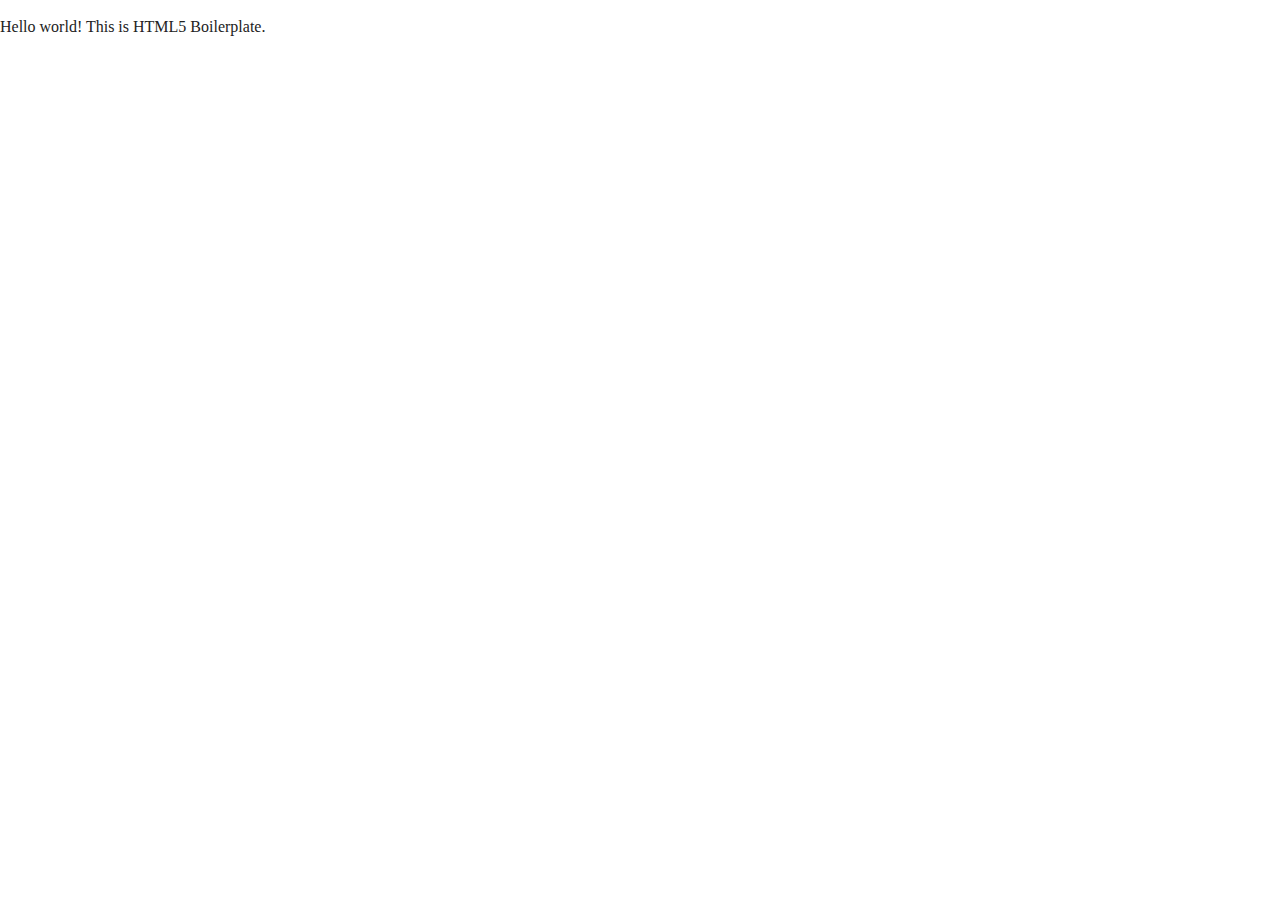
==== index.html @ 958292ec "Initial commit" ====
<!doctype html>
<html class="no-js" lang="">

<head>
  <meta charset="utf-8">
  <title></title>
  <meta name="description" content="">
  <meta name="viewport" content="width=device-width, initial-scale=1">

  <link rel="manifest" href="site.webmanifest">
  <link rel="apple-touch-icon" href="icon.png">
  <!-- Place favicon.ico in the root directory -->

  <link rel="stylesheet" href="css/normalize.css">
  <link rel="stylesheet" href="css/main.css">

  <meta name="theme-color" content="#fafafa">
</head>

<body>
  <!--[if IE]>
    <p class="browserupgrade">You are using an <strong>outdated</strong> browser. Please <a href="https://browsehappy.com/">upgrade your browser</a> to improve your experience and security.</p>
  <![endif]-->

  <!-- Add your site or application content here -->
  <p>Hello world! This is HTML5 Boilerplate.</p>
  <script src="js/vendor/modernizr-3.7.1.min.js"></script>
  <script src="https://code.jquery.com/jquery-3.4.1.min.js" integrity="sha256-CSXorXvZcTkaix6Yvo6HppcZGetbYMGWSFlBw8HfCJo=" crossorigin="anonymous"></script>
  <script>window.jQuery || document.write('<script src="js/vendor/jquery-3.4.1.min.js"><\/script>')</script>
  <script src="js/plugins.js"></script>
  <script src="js/main.js"></script>

  <!-- Google Analytics: change UA-XXXXX-Y to be your site's ID. -->
  <script>
    window.ga = function () { ga.q.push(arguments) }; ga.q = []; ga.l = +new Date;
    ga('create', 'UA-XXXXX-Y', 'auto'); ga('set','transport','beacon'); ga('send', 'pageview')
  </script>
  <script src="https://www.google-analytics.com/analytics.js" async></script>
</body>

</html>
---- css/main.css ----
/*! HTML5 Boilerplate v7.2.0 | MIT License | https://html5boilerplate.com/ */

/* main.css 2.0.0 | MIT License | https://github.com/h5bp/main.css#readme */
/*
 * What follows is the result of much research on cross-browser styling.
 * Credit left inline and big thanks to Nicolas Gallagher, Jonathan Neal,
 * Kroc Camen, and the H5BP dev community and team.
 */

/* ==========================================================================
   Base styles: opinionated defaults
   ========================================================================== */

html {
  color: #222;
  font-size: 1em;
  line-height: 1.4;
}

/*
 * Remove text-shadow in selection highlight:
 * https://twitter.com/miketaylr/status/12228805301
 *
 * Vendor-prefixed and regular ::selection selectors cannot be combined:
 * https://stackoverflow.com/a/16982510/7133471
 *
 * Customize the background color to match your design.
 */

::-moz-selection {
  background: #b3d4fc;
  text-shadow: none;
}

::selection {
  background: #b3d4fc;
  text-shadow: none;
}

/*
 * A better looking default horizontal rule
 */

hr {
  display: block;
  height: 1px;
  border: 0;
  border-top: 1px solid #ccc;
  margin: 1em 0;
  padding: 0;
}

/*
 * Remove the gap between audio, canvas, iframes,
 * images, videos and the bottom of their containers:
 * https://github.com/h5bp/html5-boilerplate/issues/440
 */

audio,
canvas,
iframe,
img,
svg,
video {
  vertical-align: middle;
}

/*
 * Remove default fieldset styles.
 */

fieldset {
  border: 0;
  margin: 0;
  padding: 0;
}

/*
 * Allow only vertical resizing of textareas.
 */

textarea {
  resize: vertical;
}

/* ==========================================================================
   Browser Upgrade Prompt
   ========================================================================== */

.browserupgrade {
  margin: 0.2em 0;
  background: #ccc;
  color: #000;
  padding: 0.2em 0;
}

/* ==========================================================================
   Author's custom styles
   ========================================================================== */

/* ==========================================================================
   Helper classes
   ========================================================================== */

/*
 * Hide visually and from screen readers
 */

.hidden {
  display: none !important;
}

/*
* Hide only visually, but have it available for screen readers:
* https://snook.ca/archives/html_and_css/hiding-content-for-accessibility
*
* 1. For long content, line feeds are not interpreted as spaces and small width
*    causes content to wrap 1 word per line:
*    https://medium.com/@jessebeach/beware-smushed-off-screen-accessible-text-5952a4c2cbfe
*/

.sr-only {
  border: 0;
  clip: rect(0, 0, 0, 0);
  height: 1px;
  margin: -1px;
  overflow: hidden;
  padding: 0;
  position: absolute;
  white-space: nowrap;
  width: 1px;
  /* 1 */
}

/*
* Extends the .sr-only class to allow the element
* to be focusable when navigated to via the keyboard:
* https://www.drupal.org/node/897638
*/

.sr-only.focusable:active,
.sr-only.focusable:focus {
  clip: auto;
  height: auto;
  margin: 0;
  overflow: visible;
  position: static;
  white-space: inherit;
  width: auto;
}

/*
* Hide visually and from screen readers, but maintain layout
*/

.invisible {
  visibility: hidden;
}

/*
* Clearfix: contain floats
*
* For modern browsers
* 1. The space content is one way to avoid an Opera bug when the
*    `contenteditable` attribute is included anywhere else in the document.
*    Otherwise it causes space to appear at the top and bottom of elements
*    that receive the `clearfix` class.
* 2. The use of `table` rather than `block` is only necessary if using
*    `:before` to contain the top-margins of child elements.
*/

.clearfix:before,
.clearfix:after {
  content: " ";
  /* 1 */
  display: table;
  /* 2 */
}

.clearfix:after {
  clear: both;
}

/* ==========================================================================
   EXAMPLE Media Queries for Responsive Design.
   These examples override the primary ('mobile first') styles.
   Modify as content requires.
   ========================================================================== */

@media only screen and (min-width: 35em) {
  /* Style adjustments for viewports that meet the condition */
}

@media print,
  (-webkit-min-device-pixel-ratio: 1.25),
  (min-resolution: 1.25dppx),
  (min-resolution: 120dpi) {
  /* Style adjustments for high resolution devices */
}

/* ==========================================================================
   Print styles.
   Inlined to avoid the additional HTTP request:
   https://www.phpied.com/delay-loading-your-print-css/
   ========================================================================== */

@media print {
  *,
  *:before,
  *:after {
    background: transparent !important;
    color: #000 !important;
    /* Black prints faster */
    -webkit-box-shadow: none !important;
    box-shadow: none !important;
    text-shadow: none !important;
  }
  a,
  a:visited {
    text-decoration: underline;
  }
  a[href]:after {
    content: " (" attr(href) ")";
  }
  abbr[title]:after {
    content: " (" attr(title) ")";
  }
  /*
     * Don't show links that are fragment identifiers,
     * or use the `javascript:` pseudo protocol
     */
  a[href^="#"]:after,
  a[href^="javascript:"]:after {
    content: "";
  }
  pre {
    white-space: pre-wrap !important;
  }
  pre,
  blockquote {
    border: 1px solid #999;
    page-break-inside: avoid;
  }
  /*
     * Printing Tables:
     * https://web.archive.org/web/20180815150934/http://css-discuss.incutio.com/wiki/Printing_Tables
     */
  thead {
    display: table-header-group;
  }
  tr,
  img {
    page-break-inside: avoid;
  }
  p,
  h2,
  h3 {
    orphans: 3;
    widows: 3;
  }
  h2,
  h3 {
    page-break-after: avoid;
  }
}
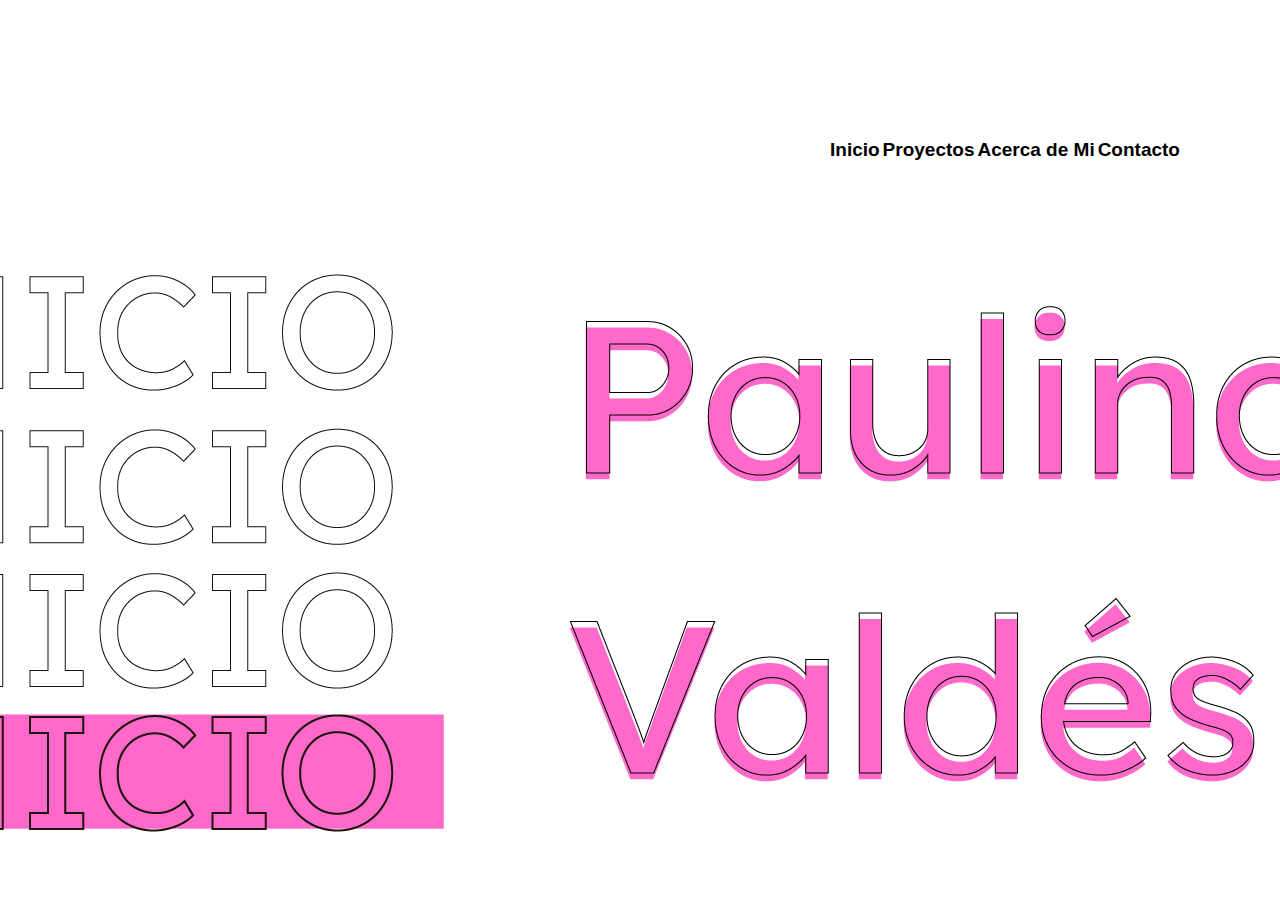
==== commit 30fbabbb: "mejorar" ====
--- a/index.html
+++ b/index.html
@@ -3,7 +3,7 @@
 
 <head>
   <meta charset="utf-8">
-  <title></title>
+  <title>Inicio</title>
   <meta name="description" content="">
   <meta name="viewport" content="width=device-width, initial-scale=1">
 
@@ -15,6 +15,8 @@
   <link rel="stylesheet" href="css/main.css">
 
   <meta name="theme-color" content="#fafafa">
+
+
 </head>
 
 <body>
@@ -23,7 +25,37 @@
   <![endif]-->
 
   <!-- Add your site or application content here -->
-  <p>Hello world! This is HTML5 Boilerplate.</p>
+  <div class="mainwrapper" >
+ <div class="container-fluid">
+      <div class="botones">    
+          <a href="index.html" class="btn">Inicio</a>
+        </div>
+        <div class="botones">
+           <a href="proyectos.html" class="btn">Proyectos</a>
+        </div>
+        <div class="botones">
+           <a href="acerca.html" class="btn">Acerca de Mi</a>
+        </div>
+        <div class="botones">
+           <a href="contacto.html" class="btn"> Contacto </a>
+        </div>
+ </div>
+  </div>
+ <div class="row">
+
+    <div class="row">
+    <div class="inicio">
+      <img alt ="img=Inicio.png" src= "img/Inicio.png" />
+    </div>
+    <div class="pau">
+      <img alt ="img=pau.png" src= "img/pau.png" />
+    </div>
+  </div>
+</div>
+
+</div>
+
+  
   <script src="js/vendor/modernizr-3.7.1.min.js"></script>
   <script src="https://code.jquery.com/jquery-3.4.1.min.js" integrity="sha256-CSXorXvZcTkaix6Yvo6HppcZGetbYMGWSFlBw8HfCJo=" crossorigin="anonymous"></script>
   <script>window.jQuery || document.write('<script src="js/vendor/jquery-3.4.1.min.js"><\/script>')</script>
--- a/css/main.css
+++ b/css/main.css
@@ -16,6 +16,274 @@
   font-size: 1em;
   line-height: 1.4;
 }
+
+body{
+ 
+  /*color: #0250c3;*/ 
+  font-size:60px;
+  text-align: center; 
+
+  font-weight: 900;
+  /*background-color: #ffe053;*/
+}
+
+.mainwrapper {
+ display: flex;
+ flex-direction: column;
+}
+.container-fluid{
+  padding-right: 100px;
+  padding-left: 830px;
+  justify-content: space-between;  
+   margin-top: 100px;
+  height: 100px;
+  display: flex;
+  align-items: center;
+}
+.container-fluid .botones{
+  font-size: 19px;
+  background-color: white;
+}
+
+.container-fluid .botones:hover{
+  transition: 1s;
+  background-color: rgb(255,105,201);
+  cursor: pointer;
+}
+
+.container-fluid .botones{
+  font-size: 19px;
+  background-color: white;
+}
+
+.container-fluid .botones01{
+  font-size: 19px;
+  background-color: white;
+}
+
+.container-fluid .botones01:hover{
+  transition: 1s;
+  background-color: rgb(255,105,201);
+  cursor: pointer;
+}
+
+.container-fluid .botones01{
+  font-size: 19px;
+  background-color: white;
+}
+
+.container-fluid .botones:hover{
+  transition: 1s;
+  background-color: rgb(255,105,201);
+  cursor: pointer;
+}
+
+.container-fluid2{
+  padding-right: 100px;
+  padding-left: 830px;
+  justify-content: space-between;  
+   margin-top: 100px;
+  height: 100px;
+  display: flex;
+  align-items: center;
+}
+.container-fluid2 .botones{
+  font-size: 19px;
+  background-color: white;
+}
+
+.container-fluid2 .botones:hover{
+  transition: 1s;
+  background-color: rgb(255,229,41);
+  cursor: pointer;
+}
+
+
+
+ 
+.row{
+  margin-top: 75px;
+   height: 500px;
+   align-items: center;
+  size: 100px;
+  display: flex;
+  justify-content: center; 
+}
+
+.row .inicio {
+  padding-right: 120px;
+}
+
+.row .contacto {
+  padding-right: 120px;
+}
+
+.row .row .acerca{
+  padding-right: 0px;
+}
+
+.row .acerca {
+
+align-items:  right;
+justify-content: right;
+width: 1vw;
+font-size: 19px;
+padding-right: 10px;
+padding-left: 10px;
+}
+ 
+#name {
+  margin-bottom: 5vw;
+
+}
+#mail {
+  margin-bottom: 5vw;
+  
+}#msg {
+  margin-bottom: 5vw;
+  
+}
+.row1{
+justify-content: space-between;  
+  
+  display: flex;
+  align-items: center;
+}
+
+.row1 .proyecto {
+  padding-right: 850px;
+  width: 7px;
+
+}
+
+.row1 .foto {
+  padding-right: 100px;
+  width: 10px;
+
+}
+
+.row1 .botonesgg {
+  height: 540px;
+  width: 500px;
+  padding-right: 0;
+  padding-left: 100px;
+  justify-content: space-between;  
+  display: flex;
+  align-items: center;
+  flex-direction: column;
+
+}
+
+.row1 .botonesgg .botonesg{
+align-content: center;
+width: 500px;
+}
+.row1 .botonesgg .botonesg :hover{
+  transition: 1s;
+  background-color: rgb(255,229,41);
+  cursor: pointer;
+}
+
+
+#form{
+text-align: left;
+font-size: 25px;
+}
+
+#enviar {
+   FALTA HACER EL BOTON IGUAL
+}
+.row .diseño {
+  padding-right: 120px;
+}
+
+.row .pau {
+  padding-right: 120px;
+}
+ .diseño-fotos{
+margin-top: 75px;
+resize: 20px;
+padding-right: 120px;
+ }
+ .galeria{
+  display: grid;
+  padding-right: 50px;
+  grid-template-columns: 1fr 1fr 1fr;
+  grid-gap: 5px;
+ }
+ .galeria article{
+  height: 180px;
+ }
+ .galeria article img{
+  width: 75%;
+  height: 100%;
+  object-fit: cover;
+ }
+ .galeria article  :hover{
+  filter: grayscale(0%);
+  transition: 0.7s;
+ }
+ .galeria article img{
+  filter: grayscale(100%);
+  transition: 0.7s;
+  cursor: pointer;
+ }
+
+.galeria2{
+  width: 790px;
+  display: grid;
+  padding-right: 50px;
+  grid-template-columns: 1fr 1fr;
+  grid-gap: 25px;
+ }
+ .galeria2 article{
+  height: 180px;
+ }
+ .galeria2 article img{
+  width: 100%;
+  height: 100%;
+  object-fit: cover;
+ }
+ .galeria2 article  :hover{
+  filter: grayscale(0%);
+  transition: 0.7s;
+ }
+ .galeria2 article img{
+  filter: grayscale(100%);
+  transition: 0.7s;
+  cursor: pointer;
+ }
+
+ .galeria3{
+  width: 790px;
+  display: grid;
+  padding-right: 50px;
+  grid-template-columns: 1fr;
+  grid-gap: 25px;
+ }
+ .galeria3 article{
+  height: 180px;
+ }
+ .galeria3 article img{
+  width: 100%;
+  height: 100%;
+  object-fit: cover;
+ }
+ .galeria3 article  :hover{
+  filter: grayscale(0%);
+  transition: 0.7s;
+ }
+ .galeria3 article img{
+  filter: grayscale(100%);
+  transition: 0.7s;
+  cursor: pointer;
+ }
+
+ a{
+  text-decoration: none;
+  color: #000;
+  
+ }
 
 /*
  * Remove text-shadow in selection highlight:
@@ -97,8 +365,16 @@
 /* ==========================================================================
    Author's custom styles
    ========================================================================== */
-
-/* ==========================================================================
+body{
+font-family: 'Lexend Deca', sans-serif;
+text-align:  center;
+
+  }
+
+
+
+
+  /* ==========================================================================
    Helper classes
    ========================================================================== */
 
@@ -260,7 +536,9 @@
   }
   h2,
   h3 {
+   
     page-break-after: avoid;
   }
 }
 
+
